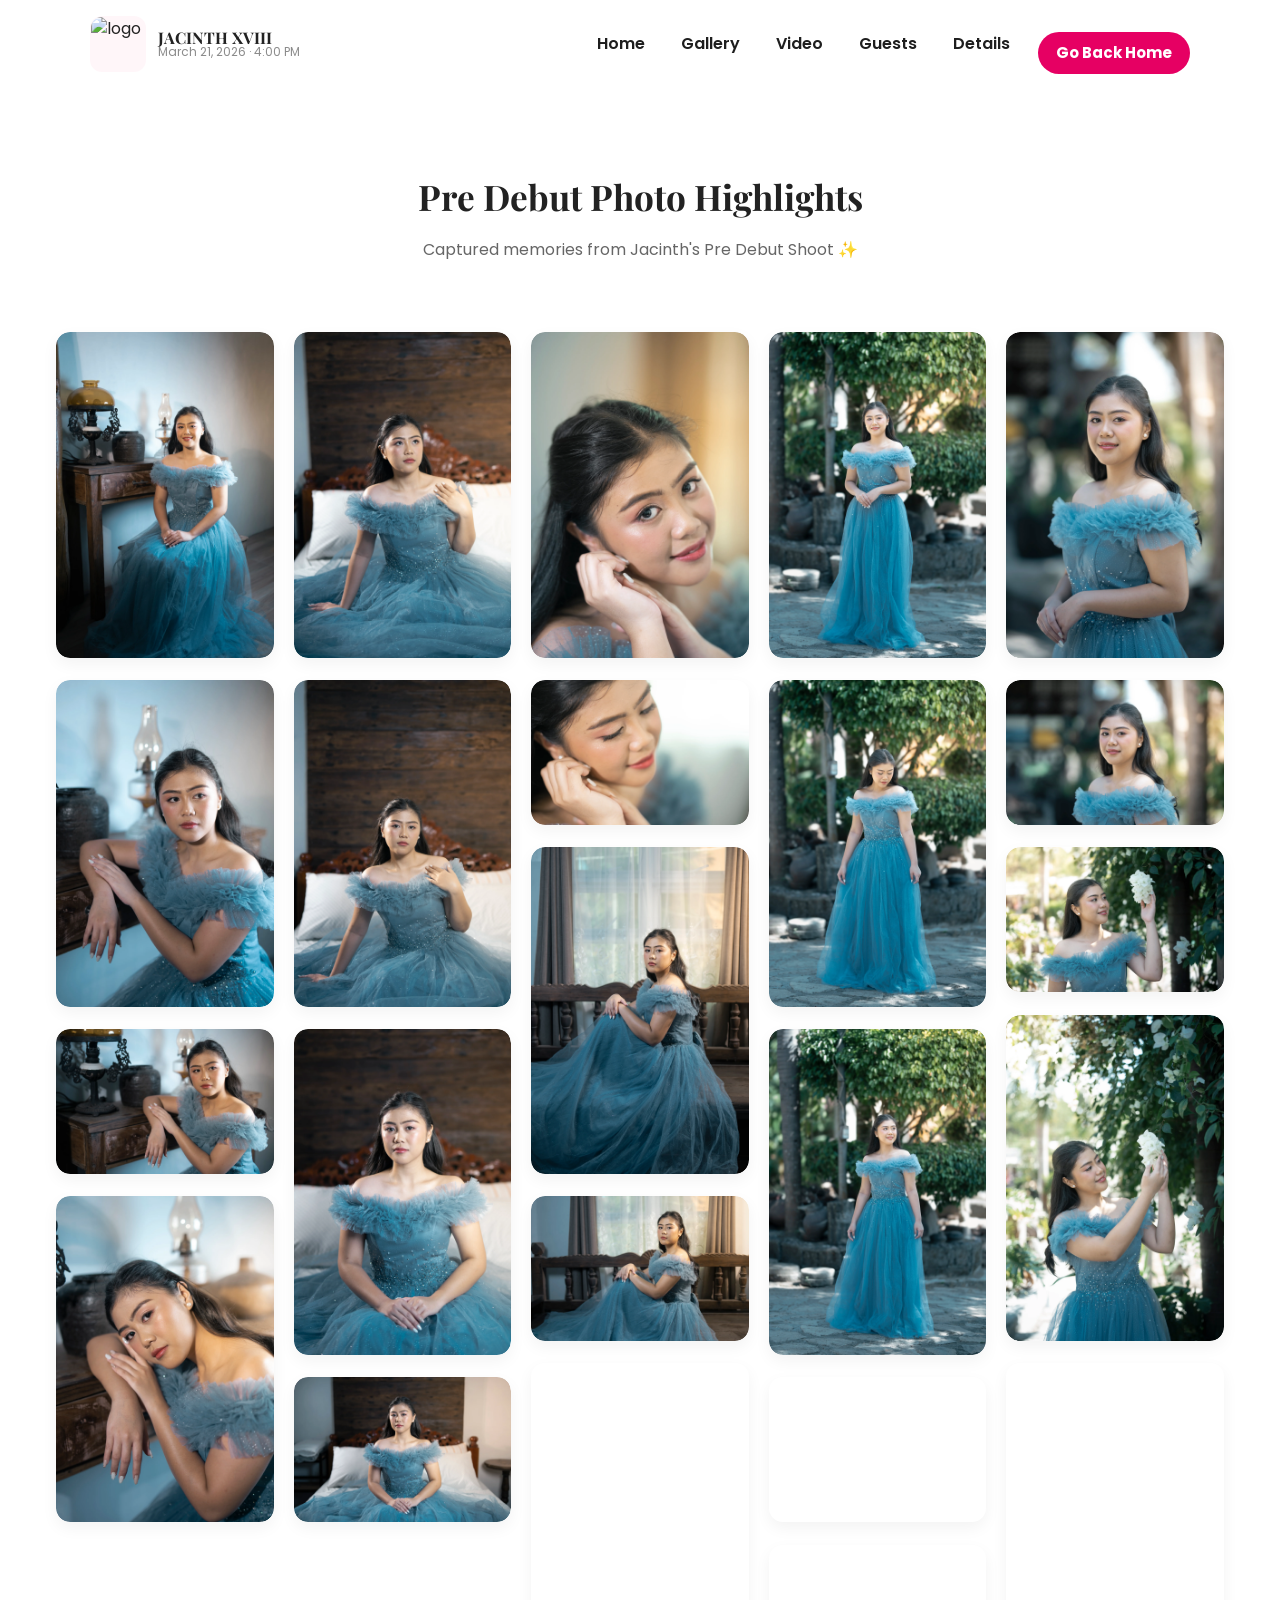
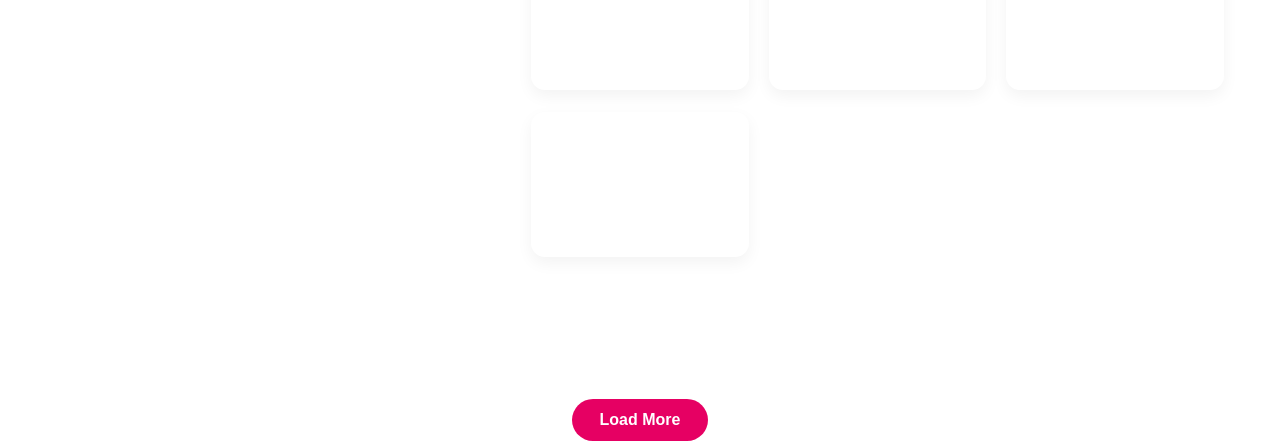
==== gallery.html @ ab53f70a "Initial commit with photo overlay update" ====
<!DOCTYPE html>
<html lang="en">
<head>
  <meta charset="UTF-8" />
  <meta name="viewport" content="width=device-width, initial-scale=1.0" />
  <title> JACINTH XVIII | DEBUT</title>

  <link rel="stylesheet" href="styles.css" />
  <link href="https://fonts.googleapis.com/css2?family=Playfair+Display:wght@600&family=Poppins:wght@400;500&display=swap" rel="stylesheet" />
</head>

<body>
  <!-- ===== NAVBAR ===== -->
  <div class="container nav-inner">
    <div class="brand">
      <a href="index.html" class="brand-link">
        <img src="photos/logo.jpg" alt="logo" class="logo" />
        <div class="brand-text">
          <span class="event-name">JACINTH XVIII</span>
          <small class="event-sub">March 21, 2026 · 4:00 PM</small>
        </div>
      </a>
    </div>

    <nav class="main-nav" id="mainNav">
      <ul class="nav-links">
        <li><a href="index.html#home">Home</a></li>
        <li><a href="#gallery">Gallery</a></li>
        <li><a href="index.html#video">Video</a></li>
        <li><a href="index.html#guests">Guests</a></li>
        <li><a href="index.html#details">Details</a></li>
      </ul>
      <div class="hero-actions">
        <a class="btn btn-primary" href="index.html">Go Back Home</a>
      </div>
    </nav>
  </div>

  <!-- ===== HEADER ===== -->
  <header data-aos="fade-up">
    <h1>Pre Debut Photo Highlights</h1>
    <p>Captured memories from Jacinth's Pre Debut Shoot ✨</p>
  </header>

  <!-- ===== GALLERY SECTION ===== -->
  <main>
    <div id="galleryGrid" class="gallery-grid"></div>
    <div class="load-more-container">
      <button id="loadMoreBtn" class="btn btn-primary">Load More</button>
    </div>
  </main>

  <!-- ===== LIGHTBOX ===== -->
  <div class="lightbox" id="lightbox">
    <span class="lightbox-close" id="closeLightbox">&times;</span>
    <img src="" alt="Expanded photo" id="lightboxImg">
  </div>

  <!-- ===== SCRIPT ===== -->
  <script>
document.addEventListener('DOMContentLoaded', () => {
  const galleryGrid = document.getElementById('galleryGrid');
  const loadMoreBtn = document.getElementById('loadMoreBtn');

  const totalPhotos = 114; // total optimized photos
  const batchSize = 24;
  let loadedCount = 0;

  const lightbox = document.getElementById('lightbox');
  const lightboxImg = document.getElementById('lightboxImg');
  const lightboxClose = document.getElementById('closeLightbox');

  // Lazy Loading Observer
  const observer = new IntersectionObserver(entries => {
    entries.forEach(entry => {
      if (entry.isIntersecting) {
        const img = entry.target;
        img.src = img.dataset.src;
        observer.unobserve(img);
      }
    });
  }, { rootMargin: '200px' });

  function loadBatch() {

    const nextCount = Math.min(loadedCount + batchSize, totalPhotos);

    for (let i = loadedCount + 1; i <= nextCount; i++) {

      const filename = `optimized/JACINTH${i}.webp`;

      const div = document.createElement('div');
      div.className = 'gallery-item';
      div.dataset.src = filename;

      const img = document.createElement('img');
      img.dataset.src = filename;
      img.alt = `Photo ${i}`;
      img.loading = 'lazy';
      img.decoding = 'async';

      const caption = document.createElement('div');
      caption.className = 'caption';
      caption.textContent = `Photo ${i}`;

      div.appendChild(img);
      div.appendChild(caption);

      galleryGrid.appendChild(div);

      observer.observe(img);
    }

    loadedCount = nextCount;

    if (loadedCount >= totalPhotos) {
      loadMoreBtn.style.display = 'none';
    }
  }

  // Lightbox
  document.addEventListener('click', e => {
    const item = e.target.closest('.gallery-item');
    if (item) {
      lightboxImg.src = item.dataset.src;
      lightbox.classList.add('active');
      document.body.style.overflow = 'hidden';
    }
  });

  lightboxClose.addEventListener('click', () => {
    lightbox.classList.remove('active');
    document.body.style.overflow = '';
  });

  lightbox.addEventListener('click', e => {
    if (e.target === lightbox) {
      lightbox.classList.remove('active');
      document.body.style.overflow = '';
    }
  });

  loadMoreBtn.addEventListener('click', loadBatch);

  loadBatch();
});
</script>
</body>
</html>
---- styles.css ----
/* ===== Variables & Base ===== */
:root {
  --bg: #FFF6F9;
  --card: #FFFFFF;
  --muted: #8b8b8b;
  --text: #1e1e1e;
  --primary: #FFD6E0; /* light pink */
  --accent: #e60063;  /* main accent */
  --gold: #FFD700;
  --radius: 14px;
  --glass: rgba(255,255,255,0.6);
  --container: 1100px;
}

* { box-sizing: border-box; }
html, body { height: 100%; }

body {
  margin: 0;
  font-family: 'Poppins', system-ui, -apple-system, "Segoe UI", Roboto, "Helvetica Neue", Arial;
  color: var(--text);
  background: var(--bg);
  -webkit-font-smoothing: antialiased;
  -moz-osx-font-smoothing: grayscale;
  line-height: 1.45;
  -webkit-overflow-scrolling: touch;
}

/* ===== Layout container ===== */
.container {
  width: calc(100% - 48px);
  max-width: var(--container);
  margin: 0 auto;
}

/* ===== Header / Nav ===== */
.site-header {
  position: sticky;
  top: 0;
  z-index: 120;
  backdrop-filter: blur(6px);
  background: linear-gradient(180deg, rgba(255,255,255,0.88), rgba(255,255,255,0.62));
  border-bottom: 1px solid rgba(0,0,0,0.04);
}

.nav-inner {
  display: flex;
  align-items: center;
  gap: 16px;
  padding: 14px 0;
}

.brand { display: flex; align-items: center; gap: 12px; }
.brand-link { display: flex; align-items: center; gap: 12px; text-decoration: none; color: inherit; }

.logo {
  width: 56px; height: 56px; border-radius: 12px;
  background: linear-gradient(135deg, var(--bg), var(--bg));
  object-fit: cover; padding: 1px; display: inline-block;
}

.brand-text { line-height: 1; }
.event-name { display: block; font-family: 'Playfair Display', serif; font-weight: 700; }
.event-sub { display: block; font-size: 12px; color: var(--muted); }

/* nav */
.main-nav { margin-left: auto; display: flex; align-items: center; gap: 18px; }
.nav-links { list-style: none; padding: 0; margin: 0; display: flex; gap: 16px; align-items: center; }
.nav-links a {
  color: var(--text); text-decoration: none; font-weight: 600;
  padding: 8px 10px; border-radius: 8px;
}
.nav-links a:hover {
  background: var(--card);
  box-shadow: 0 6px 20px rgba(129, 137, 154, 0.06);
}
.rsvp-btn {
  background: var(--accent); color: #fff;
  padding: 8px 14px; border-radius: 999px; text-decoration: none;
  font-weight: 700; box-shadow: 0 6px 20px rgba(139,198,236,0.18);
}

/* mobile toggle */
.nav-toggle { display: none; background: none; border: 0; padding: 8px; border-radius: 8px; }
.hamburger {
  display: inline-block; width: 28px; height: 2px; background: #333; position: relative;
}
.hamburger::before, .hamburger::after {
  content: ""; position: absolute; left: 0; width: 28px; height: 2px; background: #333; transition: transform .2s;
}
.hamburger::before { top: -8px; }
.hamburger::after { top: 8px; }

/* ===== HERO ===== */
.hero {
  min-height: 2vh;
  display: flex;
  align-items: center;
  justify-content: center;
  position: relative;
  background: #ffffff;
  color: #222;
  padding: 2rem 0;
}

.hero-overlay { display: none; }

.hero-inner {
  position: relative;
  display: flex;
  align-items: center;
  justify-content: center;
  text-align: center;
}

.hero-card {
  max-width: 820px;
  background: #ffffff;
  border: 1px solid rgba(0, 0, 0, 0.05);
  border-radius: 18px;
  padding: 40px 32px;
  box-shadow: 0 12px 40px rgba(0, 0, 0, 0.06);
}

.hero-title {
  font-family: 'Playfair Display', serif;
  font-size: 42px;
  margin: 8px 0;
  color: #222;
}

.hero-sub { font-size: 18px; margin: 6px 0; color: #555; }
.hero-date { font-weight: 700; margin: 10px 0; color: #333; }

.hero-actions {
  display: flex;
  gap: 12px;
  justify-content: center;
  margin-top: 18px;
}

.btn {
  display: inline-block;
  padding: 10px 18px;
  border-radius: 999px;
  text-decoration: none;
  font-weight: 700;
  font-size: 15px;
  transition: all 0.3s ease;
}

.btn-primary { background: var(--accent); color: #fff; }
.btn-primary:hover { opacity: 0.9; transform: translateY(-2px); }

.btn-ghost {
  background: transparent;
  border: 2px solid rgba(0, 0, 0, 0.08);
  color: #222;
}
.btn-ghost:hover { background: rgba(0, 0, 0, 0.03); }

/* music toggle */
.music-toggle {
  position: absolute;
  right: 20px;
  bottom: 20px;
  background: #fff;
  border-radius: 50%;
  width: 44px;
  height: 44px;
  border: 0;
  font-weight: 700;
  box-shadow: 0 10px 30px rgba(24, 24, 24, 0.06);
  cursor: pointer;
  transition: all 0.3s ease;
}
.music-toggle:hover { transform: scale(1.05); }

/* ===== Sections ===== */
.section { padding: 68px 0; }
.section-title {
  font-family: 'Playfair Display', serif;
  font-size: 28px;
  margin: 0 0 8px;
}
.section-sub { color: var(--muted); margin-bottom: 22px; }

/* ===== Full-width Gallery Carousel ===== */
.gallery-section {
  width: 100%;
  overflow: hidden;
  background: #fff;
  padding: 60px 0;
}

.gallery-header {
  text-align: center;
  margin-bottom: 24px;
}

.gallery-section .section-title {
  font-family: 'Playfair Display', serif;
  font-size: 2rem;
  color: #222;
}

.gallery-section .section-sub {
  font-size: 1rem;
  color: #666;
}

/* Make carousel edge-to-edge full width */
.mySwiper {
  width: 100vw;
  position: relative;
  left: 50%;
  right: 50%;
  margin-left: -50vw;
  margin-right: -50vw;
}

.swiper-slide img {
  width: 100%;
  height: 75vh;
  object-fit: cover;
  display: block;
}

.swiper-pagination { bottom: 12px !important; }
.swiper-pagination-bullet {
  background: var(--accent);
  opacity: 0.6;
}
.swiper-pagination-bullet-active {
  opacity: 1;
  background: var(--accent);
}

.video-section{
  position: relative;
  height: 70vh;
  overflow: hidden;
  display:flex;
  align-items:center;
  justify-content:center;
  text-align:center;
  color:white;
}

.photo-bg{
  position:absolute;
  inset:0;
  z-index:1;
}

.photo-bg img{
  width:100%;
  height:100%;
  object-fit:cover;
}

.photo-overlay{
  position:absolute;
  inset:0;
  background:linear-gradient(
    rgba(0,0,0,0.4),
    rgba(0,0,0,0.7)
  );
  z-index:2;
}

.video-content{
  position:relative;
  z-index:3;
}



/* ===== Fullscreen Video Section ===== */
.video-section {
  position: relative;
  width: 100%;
  height: 100vh;
  overflow: hidden;
}

.video-section .video-bg {
  position: absolute;
  top: 0; left: 0;
  width: 100%;
  height: 100%;
  object-fit: cover;
  z-index: 0;
}

.video-section .video-overlay {
  position: absolute;
  top: 0; left: 0;
  width: 100%; height: 100%;
  background: rgba(0,0,0,0.25);
  display: flex;
  align-items: center;
  justify-content: center;
  z-index: 1;
}

.video-section .video-content {
  text-align: center;
  color: #fff;
  padding: 1em 2em;
}
.video-section .section-title {
  font-family: 'Playfair Display', serif;
  font-size: 2.5rem;
  margin: 0 0 0.5em;
}
.video-section .section-sub {
  font-size: 1.1rem;
  color: #f5f5f5;
}

/* ===== Guest List Tabs ===== */
.guest-tabs {
  display: flex;
  justify-content: center;
  gap: 10px;
  margin-bottom: 30px;
  flex-wrap: wrap;
}

.guest-tab {
  background: #fff;
  border: 2px solid var(--primary);
  color: var(--accent);
  font-weight: 600;
  padding: 10px 18px;
  border-radius: 999px;
  cursor: pointer;
  transition: all 0.3s ease;
}

.guest-tab:hover {
  background: var(--primary);
  color: #fff;
  transform: translateY(-2px);
}

.guest-tab.active {
  background: var(--accent);
  color: #fff;
  border-color: var(--accent);
}

/* ===== Guest Grid ===== */
.guest-grid {
  display: none;
  grid-template-columns: repeat(auto-fit, minmax(140px, 1fr));
  gap: 14px;
  transition: opacity 0.3s ease;
}

.guest-grid.active {
  display: grid;
  animation: fadeIn 0.4s ease forwards;
}

@keyframes fadeIn {
  from { opacity: 0; transform: translateY(10px); }
  to { opacity: 1; transform: translateY(0); }
}

/* Guest Cards */
.guest-card {
  background: var(--card);
  padding: 16px 10px;
  border-radius: 14px;
  text-align: center;
  font-weight: 600;
  box-shadow: 0 8px 24px rgba(0,0,0,0.04);
  transition: transform 0.25s ease, box-shadow 0.25s ease;
}

.guest-card:hover {
  transform: translateY(-4px);
  box-shadow: 0 10px 30px rgba(0,0,0,0.08);
}

/* Responsive */
@media (max-width: 480px) {
  .guest-tab {
    padding: 8px 14px;
    font-size: 14px;
  }
}


/* ===== EVENT DETAILS SECTION ===== */
.details-section {
  background: #fff;
  padding: 80px 0;
  border-radius: 18px;
  position: relative;
  overflow: hidden;
}

/* Decorative gradient glow at top and bottom */
.details-section::before,
.details-section::after {
  content: "";
  position: absolute;
  left: 0;
  width: 100%;
  height: 8px;
  background: linear-gradient(90deg, #ffb6c1, #ffc7a2, #f8b3ff);
  opacity: 0.4;
}
.details-section::before {
  top: 0;
}
.details-section::after {
  bottom: 0;
}

/* Grid Layout */
.details-grid {
  display: grid;
  grid-template-columns: repeat(auto-fit, minmax(260px, 1fr));
  gap: 24px;
  margin-top: 40px;
}

/* Card Styles */
.details-card {
  background: linear-gradient(180deg, #ffffff 80%, #f9f9f9);
  border-radius: 16px;
  padding: 28px 24px;
  box-shadow: 0 6px 20px rgba(0,0,0,0.05);
  border: 1px solid rgba(0,0,0,0.05);
  text-align: left;
  transition: transform 0.3s ease, box-shadow 0.3s ease, border 0.3s ease;
}

.details-card:hover {
  transform: translateY(-6px);
  box-shadow: 0 16px 40px rgba(0,0,0,0.08);
  border-color: rgba(255, 182, 193, 0.6);
}

/* Title */
.details-card h3 {
  font-size: 1.3rem;
  font-weight: 700;
  margin-bottom: 10px;
  color: #222;
  position: relative;
}

.details-card h3::after {
  content: "";
  display: block;
  width: 40px;
  height: 3px;
  background: linear-gradient(90deg, #ffb6c1, #ff99cc);
  border-radius: 2px;
  margin-top: 6px;
}

/* Text */
.details-card p {
  color: #555;
  line-height: 1.6;
  font-size: 0.95rem;
}

/* List */
.details-card ul {
  list-style: none;
  padding: 0;
  margin: 0;
}

.details-card ul li {
  margin: 6px 0;
  color: #444;
  display: flex;
  align-items: center;
  gap: 8px;
}

.details-card ul li::before {
  content: "⏺";
  font-size: 8px;
  color: #ff99cc;
}

/* Buttons */
.details-card .btn {
  display: inline-block;
  margin-top: 10px;
  background: linear-gradient(90deg, #ff99cc, #ffc7a2);
  color: #fff;
  border: none;
  border-radius: 999px;
  padding: 10px 18px;
  font-weight: 600;
  text-decoration: none;
  transition: background 0.3s ease, transform 0.2s ease;
}

.details-card .btn:hover {
  background: linear-gradient(90deg, #ff82ba, #ffb37a);
  transform: translateY(-2px);
}

/* Map link */
.map-link {
  display: inline-block;
  margin-top: 6px;
  color: #ff66a0;
  text-decoration: none;
  font-weight: 600;
  transition: color 0.3s ease;
}

.map-link:hover {
  color: #ff3385;
}


/* ===== Gift Guide Accordion ===== */
.gift-guide {
  margin-top: 50px;
  max-width: 700px;
  margin-inline: auto;
  background: var(--card);
  border-radius: var(--radius);
  box-shadow: 0 8px 28px rgba(0,0,0,0.04);
  overflow: hidden;
  transition: all 0.3s ease;
}

.gift-toggle {
  width: 100%;
  background: var(--primary);
  border: none;
  outline: none;
  display: flex;
  justify-content: space-between;
  align-items: center;
  padding: 18px 24px;
  font-size: 1.2rem;
  font-weight: 600;
  cursor: pointer;
  color: var(--accent);
  border-bottom: 1px solid rgba(0,0,0,0.05);
}

.gift-toggle:hover {
  background: var(--accent);
  color: #fff;
}

.toggle-icon {
  font-size: 1.6rem;
  transition: transform 0.3s ease;
}

.gift-content {
  display: none;
  background: #fff;
  padding: 24px;
  animation: fadeIn 0.4s ease;
}

.gift-content ul {
  list-style: none;
  margin: 0;
  padding: 0;
}

.gift-content li {
  padding: 8px 0;
  border-bottom: 1px solid rgba(0,0,0,0.05);
  font-size: 15px;
  color: #333;
}

.gift-content li strong {
  color: var(--accent);
}

/* Active Accordion State */
.gift-guide.active .gift-content {
  display: block;
}

.gift-guide.active .toggle-icon {
  transform: rotate(45deg);
}

/* Animation */
@keyframes fadeIn {
  from {opacity: 0; transform: translateY(10px);}
  to {opacity: 1; transform: translateY(0);}
}


/* Footer */
.site-footer {
  padding: 20px 0;
  background: transparent;
  border-top: 1px solid rgba(0,0,0,0.04);
}
.footer-inner {
  display: flex;
  justify-content: space-between;
  align-items: center;
  gap: 12px;
  font-size: 14px;
  color: var(--muted);
}

/* ===== Responsive ===== */
@media (max-width: 900px) {
  .hero-card { padding: 22px; }
  .logo { width: 44px; height: 44px; }
  .nav-links { display: none; }
  .nav-toggle { display: block; }
  .main-nav.active .nav-links {
    display: flex; flex-direction: column;
    position: absolute; right: 18px; top: 68px;
    background: var(--card); padding: 8px;
    border-radius: 12px;
    box-shadow: 0 10px 34px rgba(0,0,0,0.08);
  }
  .rsvp-btn { display: none; }
  .swiper-slide img { height: 260px; }
}

@media (max-width: 480px) {
  .hero-title { font-size: 28px; }
  .hero-sub { font-size: 15px; }
  .hero-inner { padding: 40px 0; }
  .music-toggle { right: 12px; bottom: 12px; }
}

 /* ===== Pinterest-like Gallery Page ===== */

    body {
      background: #fff;
      color: #222;
      font-family: 'Poppins', sans-serif;
      margin: 0;
      overflow-x: hidden;
    }

    header {
      text-align: center;
      padding: 60px 20px 30px;
    }

    header h1 {
      font-family: 'Playfair Display', serif;
      font-size: 2.2rem;
      margin-bottom: 10px;
      color: #222;
    }

    header p {
      color: #666;
      font-size: 1rem;
      margin-bottom: 40px;
    }

    /* === Masonry Grid === */
    .gallery-grid {
      column-count: 2; /* default for mobile */
      column-gap: 14px;
      max-width: 1200px;
      margin: 0 auto;
      padding: 0 16px 80px;
    }

    @media (min-width: 480px) {
      .gallery-grid { column-count: 3; column-gap: 16px; }
    }

    @media (min-width: 768px) {
      .gallery-grid { column-count: 4; column-gap: 18px; }
    }

    @media (min-width: 1200px) {
      .gallery-grid { column-count: 5; column-gap: 20px; }
    }

    .gallery-item {
      position: relative;
      display: inline-block;
      overflow: hidden;
      border-radius: 14px;
      margin-bottom: 16px;
      cursor: pointer;
      break-inside: avoid;
      transition: transform 0.3s ease, box-shadow 0.3s ease;
      box-shadow: 0 6px 16px rgba(0,0,0,0.05);
    }

    .gallery-item img {
      width: 100%;
      height: auto;
      display: block;
      border-radius: 14px;
      transition: transform 0.4s ease, filter 0.4s ease;
    }

    .gallery-item:hover {
      transform: translateY(-3px);
      box-shadow: 0 10px 30px rgba(0,0,0,0.08);
    }

    .gallery-item:hover img {
      transform: scale(1.04);
      filter: brightness(0.95);
    }

    /* Caption overlay */
    .caption {
      position: absolute;
      bottom: 0;
      left: 0;
      right: 0;
      background: linear-gradient(transparent, rgba(0,0,0,0.6));
      color: #fff;
      padding: 10px 14px;
      font-size: 0.85rem;
      opacity: 0;
      transition: opacity 0.3s ease;
      border-radius: 0 0 14px 14px;
    }

    .gallery-item:hover .caption {
      opacity: 1;
    }

    /* === Lightbox === */
    .lightbox {
      display: none;
      position: fixed;
      inset: 0;
      z-index: 999;
      background: rgba(0, 0, 0, 0.85);
      backdrop-filter: blur(6px);
      justify-content: center;
      align-items: center;
      padding: 20px;
    }

    .lightbox.active {
      display: flex;
      animation: fadeIn 0.3s ease;
    }

    .lightbox img {
      max-width: 90%;
      max-height: 85vh;
      border-radius: 16px;
      box-shadow: 0 20px 60px rgba(0,0,0,0.4);
      animation: zoomIn 0.3s ease;
    }

    .lightbox-close {
      position: absolute;
      top: 24px;
      right: 34px;
      font-size: 2rem;
      color: #fff;
      cursor: pointer;
      transition: transform 0.3s ease;
    }

    .lightbox-close:hover {
      transform: scale(1.2);
    }

    @keyframes fadeIn {
      from { opacity: 0; }
      to { opacity: 1; }
    }

    @keyframes zoomIn {
      from { opacity: 0; transform: scale(0.95); }
      to { opacity: 1; transform: scale(1); }
    }

    .lightbox {
  display: none;
  position: fixed;
  inset: 0;
  z-index: 1000;
  background: rgba(0, 0, 0, 0.9);
  justify-content: center;
  align-items: center;
  backdrop-filter: blur(6px);
  transition: opacity 0.3s ease;
}
.lightbox.active { display: flex; }

.lightbox-img {
  max-width: 90%;
  max-height: 80vh;
  border-radius: 12px;
  animation: zoomIn 0.3s ease;
}
.lightbox-close {
  position: absolute;
  top: 20px;
  right: 32px;
  font-size: 2rem;
  color: #fff;
  cursor: pointer;
  transition: transform 0.2s;
}
.lightbox-close:hover { transform: scale(1.2); }

@keyframes zoomIn {
  from { opacity: 0; transform: scale(0.9); }
  to { opacity: 1; transform: scale(1); }
}

.load-more-container {
  text-align: center;
  margin: 40px 0;
}

#loadMoreBtn {
  background: var(--accent);
  color: #fff;
  padding: 12px 28px;
  border: none;
  border-radius: 999px;
  font-size: 16px;
  cursor: pointer;
  transition: all 0.25s ease;
}

#loadMoreBtn:hover {
  transform: translateY(-2px);
  box-shadow: 0 6px 20px rgba(0, 0, 0, 0.15);
}
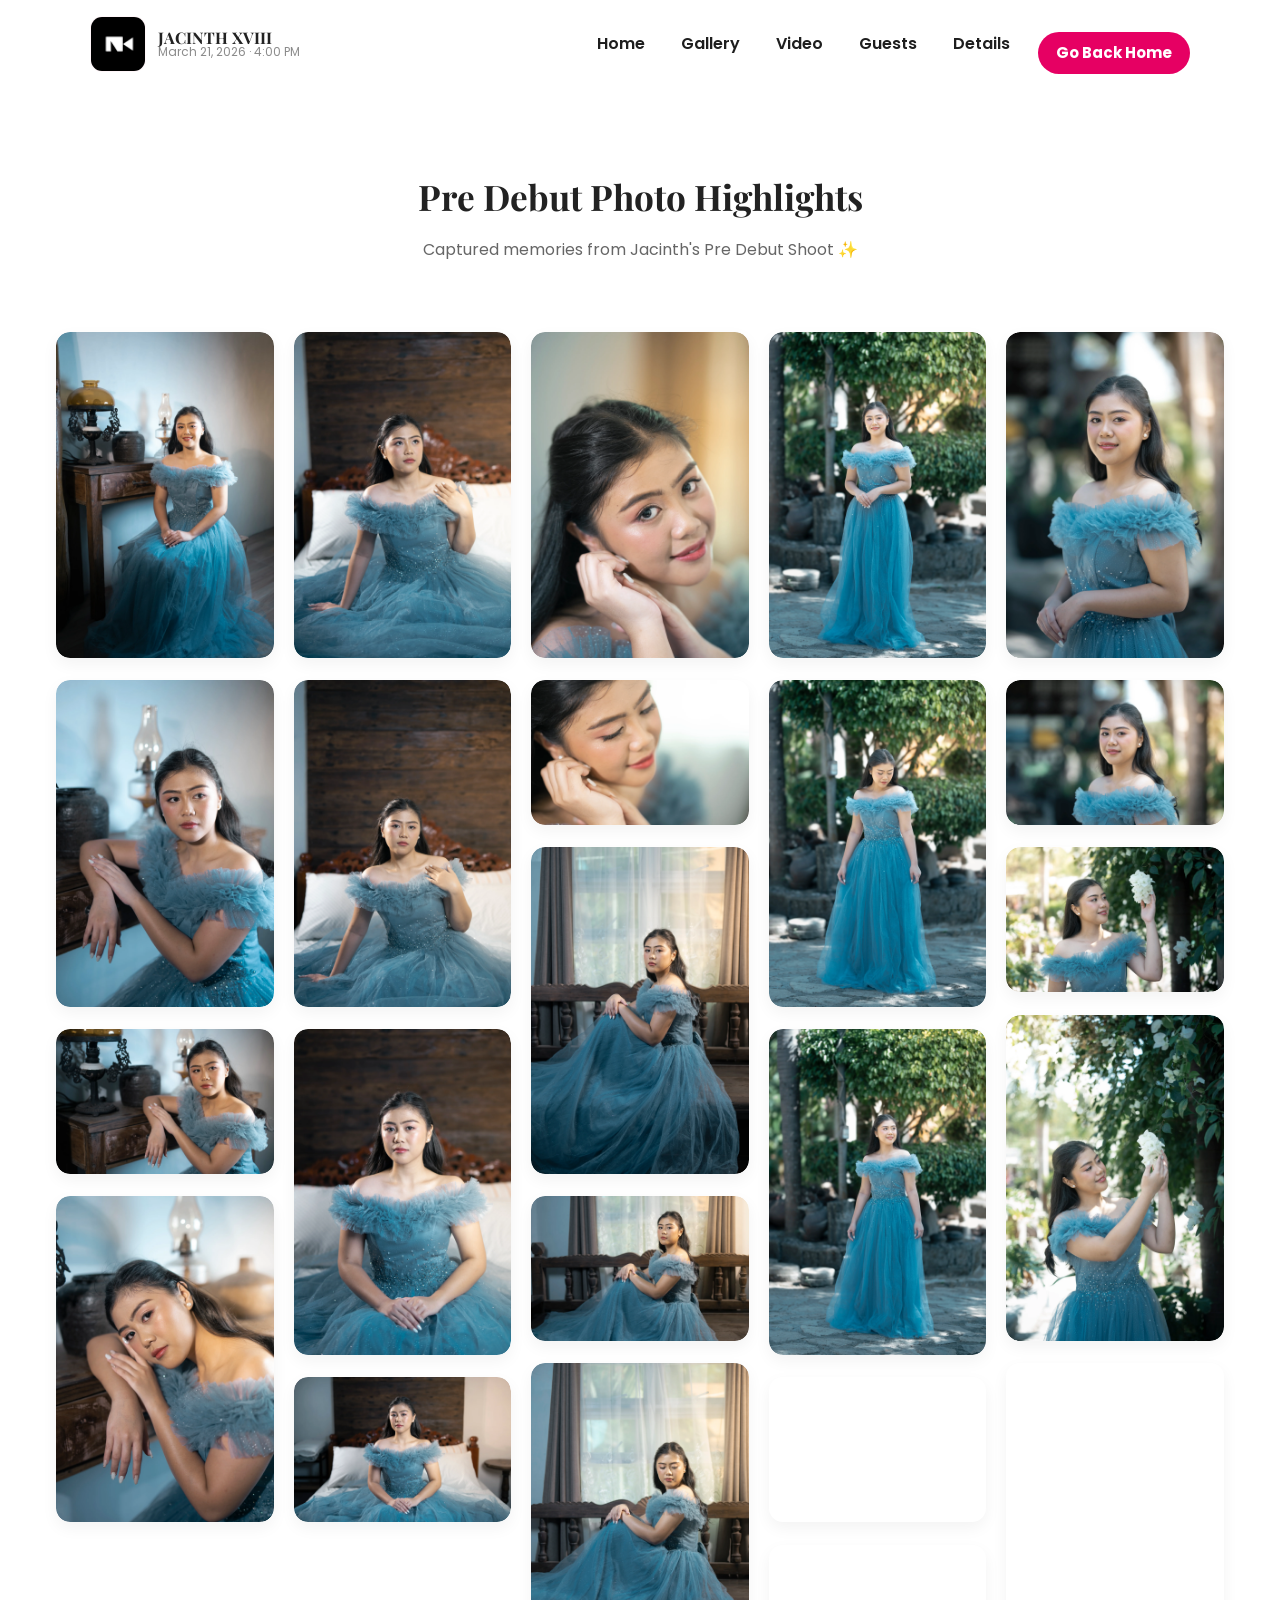
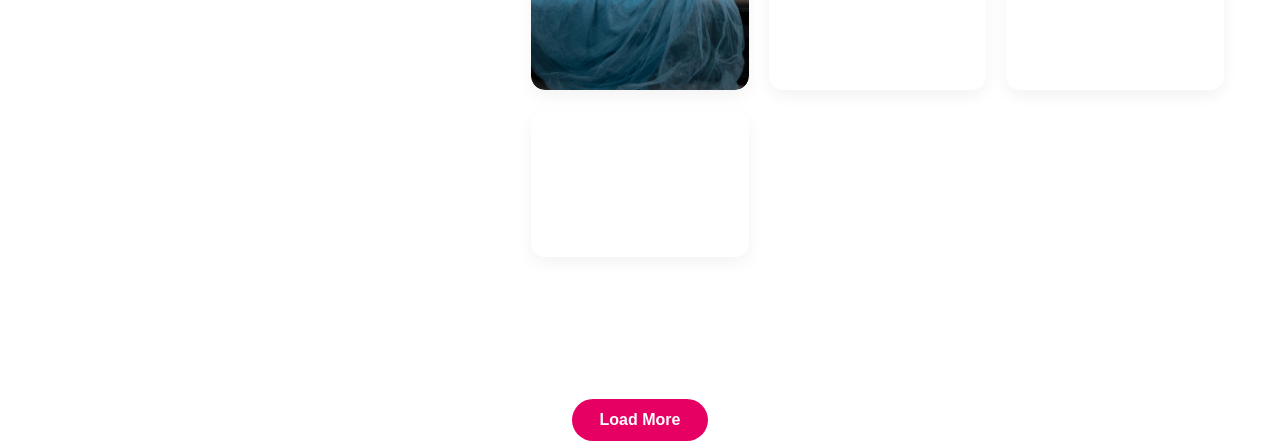
==== commit b88aab3e: "Update: replaced site logo" ====
--- a/gallery.html
+++ b/gallery.html
@@ -14,7 +14,7 @@
   <div class="container nav-inner">
     <div class="brand">
       <a href="index.html" class="brand-link">
-        <img src="photos/logo.jpg" alt="logo" class="logo" />
+        <img src="optimized/logo.webp" alt="logo" class="logo" />
         <div class="brand-text">
           <span class="event-name">JACINTH XVIII</span>
           <small class="event-sub">March 21, 2026 · 4:00 PM</small>
